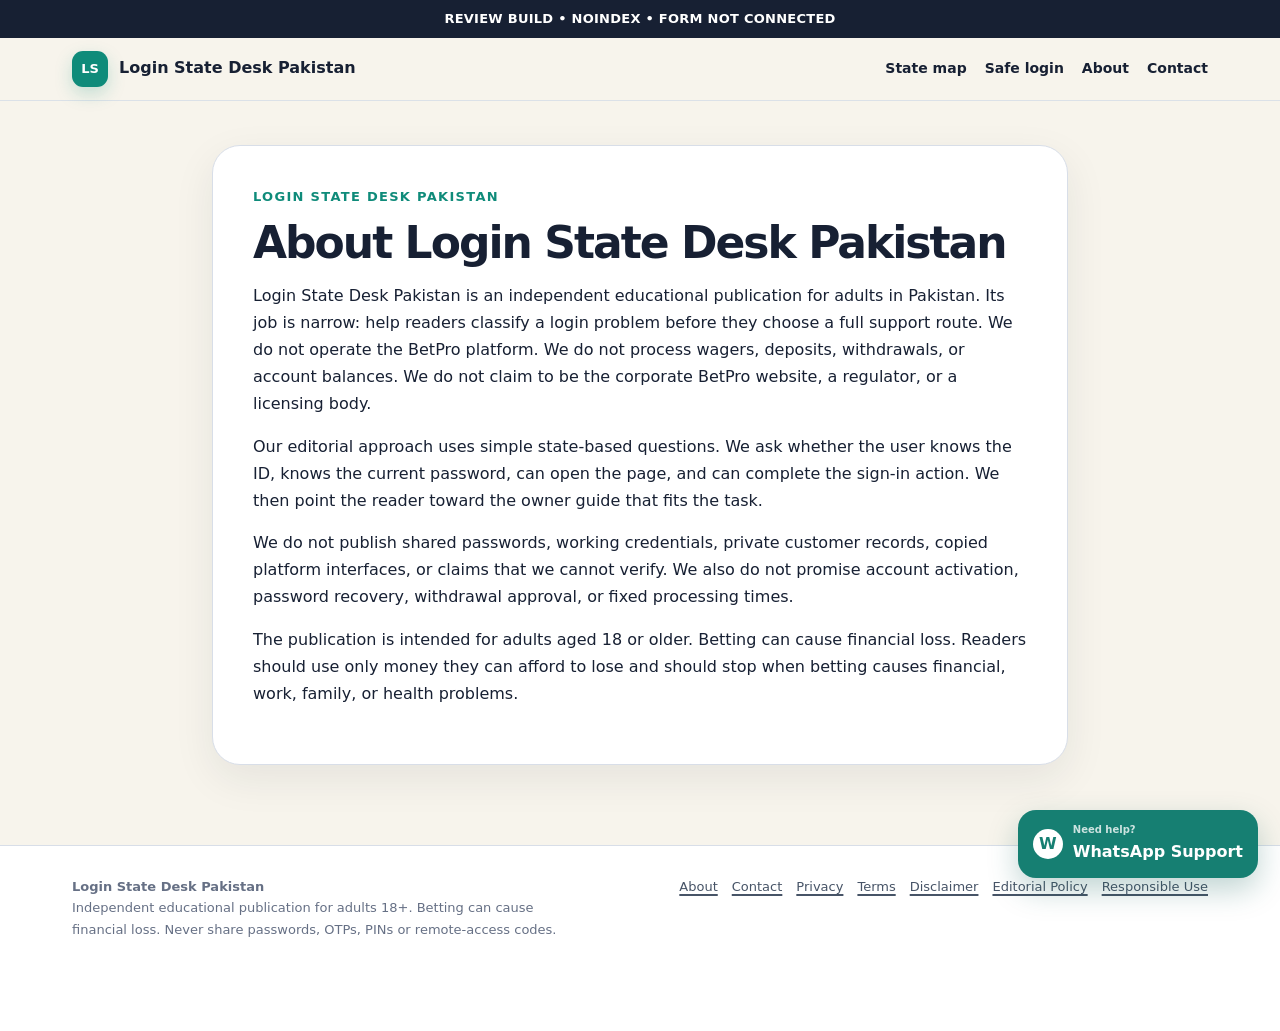
==== about/index.html @ 2b4b5846 "Add files via upload" ====
<!doctype html><html lang="en-PK"><head>
<meta charset="utf-8"><meta name="viewport" content="width=device-width,initial-scale=1">
<title>About Login State Desk Pakistan | Login State Desk Pakistan</title>
<meta name="description" content="Learn what Login State Desk Pakistan covers, how it stays independent, and where its BetPro ID Login content stops.">
<meta name="robots" content="noindex,nofollow,noarchive">
<meta name="theme-color" content="#f7f4ec">
<link rel="stylesheet" href="/assets/style.css">
</head><a class="skip" href="#main">Skip to content</a>
<div class="reviewbar">REVIEW BUILD • NOINDEX • FORM NOT CONNECTED</div>
<header class="sitehead"><nav class="nav" aria-label="Primary">
<a class="brand" href="/"><span class="mark">LS</span><span>Login State Desk Pakistan</span></a>
<div class="navlinks"><a href="/#state-map">State map</a><a href="/#safe-route">Safe login</a><a href="/about/">About</a><a href="/contact/">Contact</a></div>
</nav></header>
<main id="main" class="simple"><article class="simple-card">
<div class="eyebrow">Login State Desk Pakistan</div><h1>About Login State Desk Pakistan</h1>
<p>Login State Desk Pakistan is an independent educational publication for adults in Pakistan. Its job is narrow: help readers classify a login problem before they choose a full support route. We do not operate the BetPro platform. We do not process wagers, deposits, withdrawals, or account balances. We do not claim to be the corporate BetPro website, a regulator, or a licensing body.</p><p>Our editorial approach uses simple state-based questions. We ask whether the user knows the ID, knows the current password, can open the page, and can complete the sign-in action. We then point the reader toward the owner guide that fits the task.</p><p>We do not publish shared passwords, working credentials, private customer records, copied platform interfaces, or claims that we cannot verify. We also do not promise account activation, password recovery, withdrawal approval, or fixed processing times.</p><p>The publication is intended for adults aged 18 or older. Betting can cause financial loss. Readers should use only money they can afford to lose and should stop when betting causes financial, work, family, or health problems.</p>
</article></main><footer class="footer"><div class="footer-inner">
<div class="fine"><strong>Login State Desk Pakistan</strong><br>Independent educational publication for adults 18+. Betting can cause financial loss. Never share passwords, OTPs, PINs or remote-access codes.</div>
<nav aria-label="Footer"><a href="/about/">About</a><a href="/contact/">Contact</a><a href="/privacy/">Privacy</a><a href="/terms/">Terms</a><a href="/disclaimer/">Disclaimer</a><a href="/editorial-policy/">Editorial Policy</a><a href="/responsible-use/">Responsible Use</a></nav></div></footer>
<a class="whatsapp" href="https://sportsids.com/NewID" rel="noopener noreferrer"><span class="waicon">W</span><span><small>Need help?</small>WhatsApp Support</span></a>
<script src="/assets/site.js" defer></script></body></html>
---- assets/style.css ----
:root{
 --bg:#f7f4ec;--paper:#fff;--ink:#172033;--muted:#667085;--line:#d8dee8;
 --teal:#0f8b7a;--teal-soft:#ddf5f0;--amber:#d58a16;--amber-soft:#fff1d6;
 --danger:#b94a48;--shadow:0 14px 42px rgba(23,32,51,.08);--radius:22px;
}
*{box-sizing:border-box} html{scroll-behavior:smooth}
body{margin:0;background:var(--bg);color:var(--ink);font:16px/1.68 system-ui,-apple-system,BlinkMacSystemFont,"Segoe UI",sans-serif}
a{color:#096e63;text-decoration-thickness:1.5px;text-underline-offset:3px}
a:hover{color:#064e47}.skip{position:absolute;left:-999px;top:0}.skip:focus{left:16px;top:16px;background:#fff;padding:10px 14px;z-index:999}
.reviewbar{background:#172033;color:#fff;text-align:center;padding:8px 14px;font-size:13px;font-weight:700;letter-spacing:.02em}
.sitehead{position:sticky;top:0;z-index:30;background:rgba(247,244,236,.94);backdrop-filter:blur(12px);border-bottom:1px solid rgba(216,222,232,.85)}
.nav{max-width:1180px;margin:auto;padding:13px 22px;display:flex;align-items:center;gap:22px}
.brand{display:flex;align-items:center;gap:11px;color:var(--ink);text-decoration:none;font-weight:850}
.mark{width:36px;height:36px;border-radius:11px;background:var(--teal);color:#fff;display:grid;place-items:center;font-size:13px;box-shadow:0 7px 18px rgba(15,139,122,.22)}
.navlinks{margin-left:auto;display:flex;gap:18px;align-items:center;font-size:14px;font-weight:700}
.navlinks a{color:var(--ink);text-decoration:none}.navlinks a:hover{color:var(--teal)}
.hero{max-width:1180px;margin:42px auto 24px;padding:0 22px}
.hero-card{display:grid;grid-template-columns:1.02fr .98fr;gap:32px;align-items:center;background:var(--paper);border:1px solid var(--line);border-radius:32px;padding:42px;box-shadow:var(--shadow)}
.eyebrow{font-size:13px;font-weight:850;letter-spacing:.1em;text-transform:uppercase;color:var(--teal)}
h1{font-size:clamp(36px,5vw,62px);line-height:1.04;letter-spacing:-.045em;margin:12px 0 18px}
.hero p{font-size:18px;color:#4b5565;max-width:650px}
.hero img{width:100%;height:auto;border-radius:23px;border:1px solid var(--line);display:block}
.badges{display:flex;gap:9px;flex-wrap:wrap;margin-top:22px}.badge{padding:7px 11px;border:1px solid var(--line);border-radius:999px;font-size:13px;font-weight:750;background:#fafcfb}
.page{max-width:1180px;margin:0 auto;padding:26px 22px 80px;display:grid;grid-template-columns:minmax(0,780px) 290px;gap:42px;align-items:start}
.article{min-width:0}.article section{scroll-margin-top:98px}
.article h2{font-size:clamp(25px,3vw,34px);line-height:1.18;letter-spacing:-.025em;margin:52px 0 15px}
.article h3{font-size:21px;line-height:1.3;margin:30px 0 10px}
.article p{margin:0 0 15px}.article strong{color:#0f5f58}
.lede{font-size:18px;color:#465164}.callout{background:var(--teal-soft);border:1px solid #b5e5dc;border-radius:18px;padding:19px 21px;margin:24px 0}
.warning{background:var(--amber-soft);border-color:#f3d294}
.visual{margin:28px 0}.visual img{width:100%;height:auto;display:block;border-radius:22px;border:1px solid var(--line);box-shadow:var(--shadow)}
.visual figcaption{font-size:13px;color:var(--muted);margin-top:8px}
.state-grid{display:grid;grid-template-columns:1fr 1fr;gap:12px;margin:20px 0 28px}
.state{background:#fff;border:1px solid var(--line);border-radius:16px;padding:16px}.state b{display:block;margin-bottom:4px}.state span{color:var(--muted);font-size:14px}
.sidebar{position:sticky;top:88px}.guide{background:#fff;border:1px solid var(--line);border-radius:22px;padding:20px;box-shadow:var(--shadow)}
.guide small{display:block;color:var(--teal);font-weight:850;letter-spacing:.08em;text-transform:uppercase;margin-bottom:6px}
.guide h2{font-size:18px;margin:0 0 12px}.guide ol{list-style:none;padding:0;margin:0;counter-reset:g}
.guide li{counter-increment:g}.guide a{display:grid;grid-template-columns:26px 1fr;gap:7px;padding:9px 8px;border-radius:10px;text-decoration:none;color:#394457;font-size:13px;font-weight:700}
.guide a:before{content:counter(g,decimal-leading-zero);color:#8b95a5;font-size:11px;padding-top:2px}.guide a:hover,.guide a.active{background:var(--teal-soft);color:#075e55}
.progress{height:4px;background:#e8ecef;border-radius:999px;overflow:hidden;margin:5px 0 15px}.progress>span{display:block;height:100%;width:0;background:var(--teal)}
.mobile-guide{display:none;background:#fff;border:1px solid var(--line);border-radius:16px;padding:13px 16px;margin:0 0 24px}.mobile-guide summary{cursor:pointer;font-weight:800}.mobile-guide a{display:block;padding:7px 0}
.owner-link{display:inline-flex;align-items:center;gap:7px;background:#fff;border:1px solid #b5e5dc;border-radius:12px;padding:10px 13px;font-weight:800;text-decoration:none}
.footer{border-top:1px solid var(--line);background:#fff}.footer-inner{max-width:1180px;margin:auto;padding:30px 22px 90px;display:flex;justify-content:space-between;gap:30px;align-items:flex-start}.footer nav{display:flex;gap:14px;flex-wrap:wrap;font-size:13px}.footer a{color:#475467}.fine{font-size:13px;color:var(--muted);max-width:520px}
.whatsapp{position:fixed;right:22px;bottom:22px;z-index:50;background:#167f72;color:#fff!important;text-decoration:none;border-radius:18px;padding:12px 15px;box-shadow:0 12px 30px rgba(15,94,85,.26);display:flex;gap:10px;align-items:center;font-weight:850}
.waicon{width:30px;height:30px;border-radius:50%;background:#fff;color:#167f72;display:grid;place-items:center}.whatsapp small{display:block;font-size:10px;opacity:.78;font-weight:650}
.simple{max-width:900px;margin:44px auto 80px;padding:0 22px}.simple-card{background:#fff;border:1px solid var(--line);border-radius:28px;padding:40px;box-shadow:var(--shadow)}.simple h1{font-size:44px}.simple h2{font-size:25px;margin-top:34px}
.form-preview{display:grid;gap:14px;margin-top:24px}.form-preview label{font-weight:800;font-size:14px}.form-preview input,.form-preview select,.form-preview textarea{width:100%;padding:12px 13px;border:1px solid var(--line);border-radius:11px;background:#f7f8fa;font:inherit}.form-preview button{border:0;border-radius:11px;padding:12px 16px;background:#a4adb9;color:#fff;font-weight:800;cursor:not-allowed}
.review-note{background:var(--amber-soft);border:1px solid #f1d08e;border-radius:14px;padding:14px 16px}
@media(max-width:900px){
 .navlinks{display:none}.hero{margin-top:22px}.hero-card{grid-template-columns:1fr;padding:25px}.page{grid-template-columns:1fr;gap:0}.sidebar{display:none}.mobile-guide{display:block}.state-grid{grid-template-columns:1fr}.footer-inner{flex-direction:column}.simple h1{font-size:38px}
}
@media(max-width:520px){body{font-size:15.5px}.nav{padding:11px 16px}.hero,.page,.simple{padding-left:16px;padding-right:16px}.hero-card{padding:19px;border-radius:22px}.hero p{font-size:16px}.whatsapp{right:14px;bottom:14px;padding:10px 12px}.simple-card{padding:24px}.footer-inner{padding-left:16px;padding-right:16px}}

.form-preview input[type="checkbox"]{width:auto;margin-right:7px;vertical-align:middle}
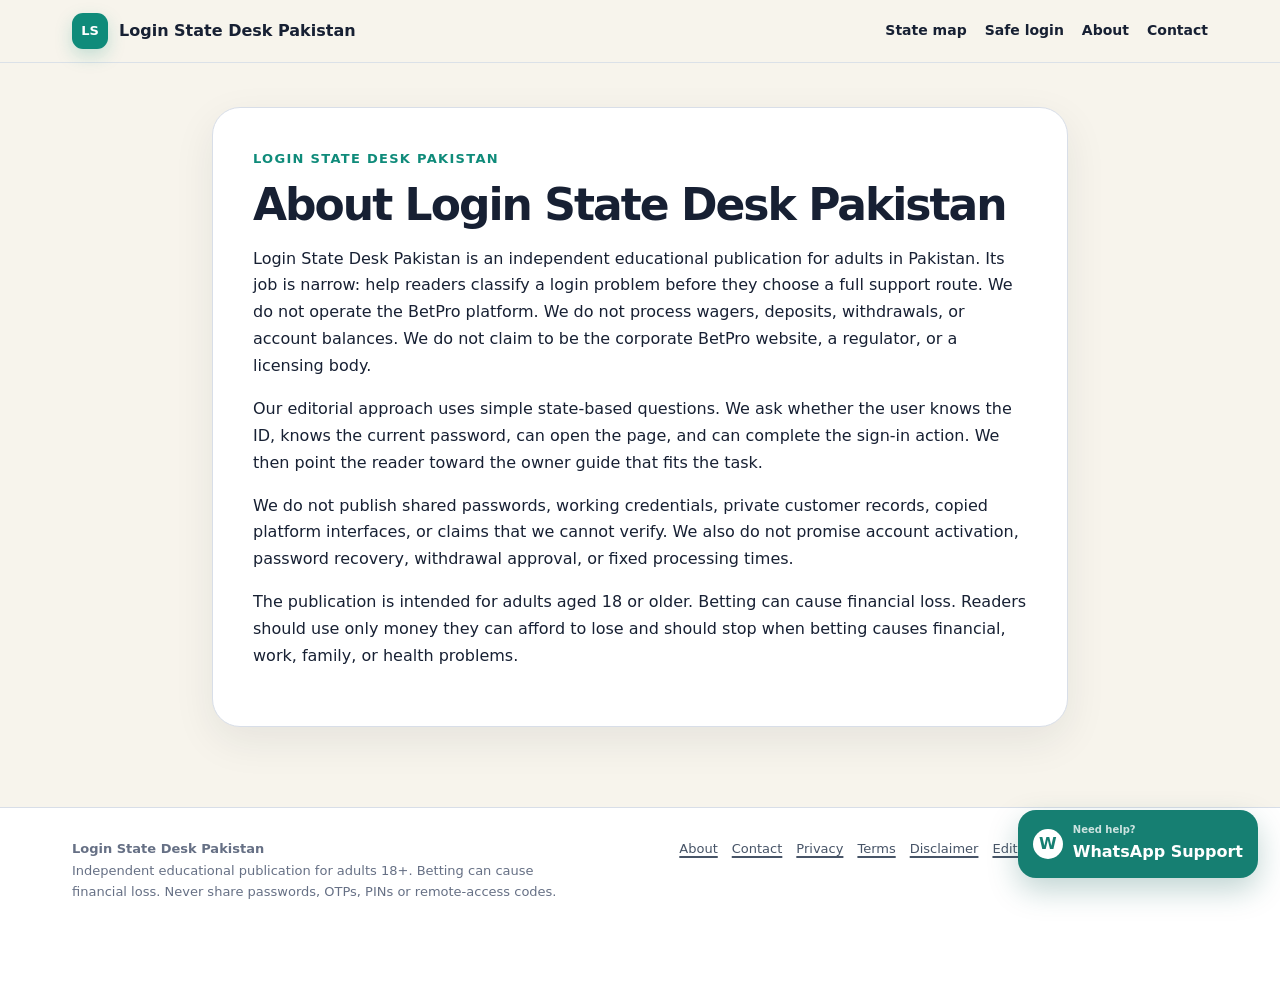
==== commit 56427882: "Add files via upload" ====
--- a/about/index.html
+++ b/about/index.html
@@ -2,11 +2,23 @@
 <meta charset="utf-8"><meta name="viewport" content="width=device-width,initial-scale=1">
 <title>About Login State Desk Pakistan | Login State Desk Pakistan</title>
 <meta name="description" content="Learn what Login State Desk Pakistan covers, how it stays independent, and where its BetPro ID Login content stops.">
-<meta name="robots" content="noindex,nofollow,noarchive">
+<meta name="robots" content="index,follow,max-image-preview:large">
 <meta name="theme-color" content="#f7f4ec">
 <link rel="stylesheet" href="/assets/style.css">
+<link rel="canonical" href="https://login-state-desk-pakistan.up.railway.app/about/">
+<meta property="og:type" content="website">
+<meta property="og:title" content="About Login State Desk Pakistan">
+<meta property="og:description" content="Learn what Login State Desk Pakistan covers, how it stays independent, and where its BetPro ID Login content stops.">
+<meta property="og:url" content="https://login-state-desk-pakistan.up.railway.app/about/">
+<meta property="og:site_name" content="Login State Desk Pakistan">
+<meta property="og:image" content="https://login-state-desk-pakistan.up.railway.app/assets/w02-betpro-id-login-state-map.webp">
+<meta property="og:image:width" content="1200">
+<meta property="og:image:height" content="628">
+<meta name="twitter:card" content="summary_large_image">
+<meta name="twitter:title" content="About Login State Desk Pakistan">
+<meta name="twitter:description" content="Learn what Login State Desk Pakistan covers, how it stays independent, and where its BetPro ID Login content stops.">
+<meta name="twitter:image" content="https://login-state-desk-pakistan.up.railway.app/assets/w02-betpro-id-login-state-map.webp">
 </head><a class="skip" href="#main">Skip to content</a>
-<div class="reviewbar">REVIEW BUILD • NOINDEX • FORM NOT CONNECTED</div>
 <header class="sitehead"><nav class="nav" aria-label="Primary">
 <a class="brand" href="/"><span class="mark">LS</span><span>Login State Desk Pakistan</span></a>
 <div class="navlinks"><a href="/#state-map">State map</a><a href="/#safe-route">Safe login</a><a href="/about/">About</a><a href="/contact/">Contact</a></div>
--- a/assets/style.css
+++ b/assets/style.css
@@ -45,7 +45,7 @@
 .whatsapp{position:fixed;right:22px;bottom:22px;z-index:50;background:#167f72;color:#fff!important;text-decoration:none;border-radius:18px;padding:12px 15px;box-shadow:0 12px 30px rgba(15,94,85,.26);display:flex;gap:10px;align-items:center;font-weight:850}
 .waicon{width:30px;height:30px;border-radius:50%;background:#fff;color:#167f72;display:grid;place-items:center}.whatsapp small{display:block;font-size:10px;opacity:.78;font-weight:650}
 .simple{max-width:900px;margin:44px auto 80px;padding:0 22px}.simple-card{background:#fff;border:1px solid var(--line);border-radius:28px;padding:40px;box-shadow:var(--shadow)}.simple h1{font-size:44px}.simple h2{font-size:25px;margin-top:34px}
-.form-preview{display:grid;gap:14px;margin-top:24px}.form-preview label{font-weight:800;font-size:14px}.form-preview input,.form-preview select,.form-preview textarea{width:100%;padding:12px 13px;border:1px solid var(--line);border-radius:11px;background:#f7f8fa;font:inherit}.form-preview button{border:0;border-radius:11px;padding:12px 16px;background:#a4adb9;color:#fff;font-weight:800;cursor:not-allowed}
+.form-preview{display:grid;gap:14px;margin-top:24px}.form-preview label{font-weight:800;font-size:14px}.form-preview input,.form-preview select,.form-preview textarea{width:100%;padding:12px 13px;border:1px solid var(--line);border-radius:11px;background:#f7f8fa;font:inherit}.form-preview button{border:0;border-radius:11px;padding:12px 16px;background:#0f8b7a;color:#fff;font-weight:800;cursor:pointer}.form-preview button:hover{background:#0b7568}
 .review-note{background:var(--amber-soft);border:1px solid #f1d08e;border-radius:14px;padding:14px 16px}
 @media(max-width:900px){
  .navlinks{display:none}.hero{margin-top:22px}.hero-card{grid-template-columns:1fr;padding:25px}.page{grid-template-columns:1fr;gap:0}.sidebar{display:none}.mobile-guide{display:block}.state-grid{grid-template-columns:1fr}.footer-inner{flex-direction:column}.simple h1{font-size:38px}
@@ -53,3 +53,5 @@
 @media(max-width:520px){body{font-size:15.5px}.nav{padding:11px 16px}.hero,.page,.simple{padding-left:16px;padding-right:16px}.hero-card{padding:19px;border-radius:22px}.hero p{font-size:16px}.whatsapp{right:14px;bottom:14px;padding:10px 12px}.simple-card{padding:24px}.footer-inner{padding-left:16px;padding-right:16px}}
 
 .form-preview input[type="checkbox"]{width:auto;margin-right:7px;vertical-align:middle}
+
+.safety-confirm{display:flex;gap:8px;align-items:flex-start;font-weight:650!important}.safety-confirm input{margin-top:5px}
